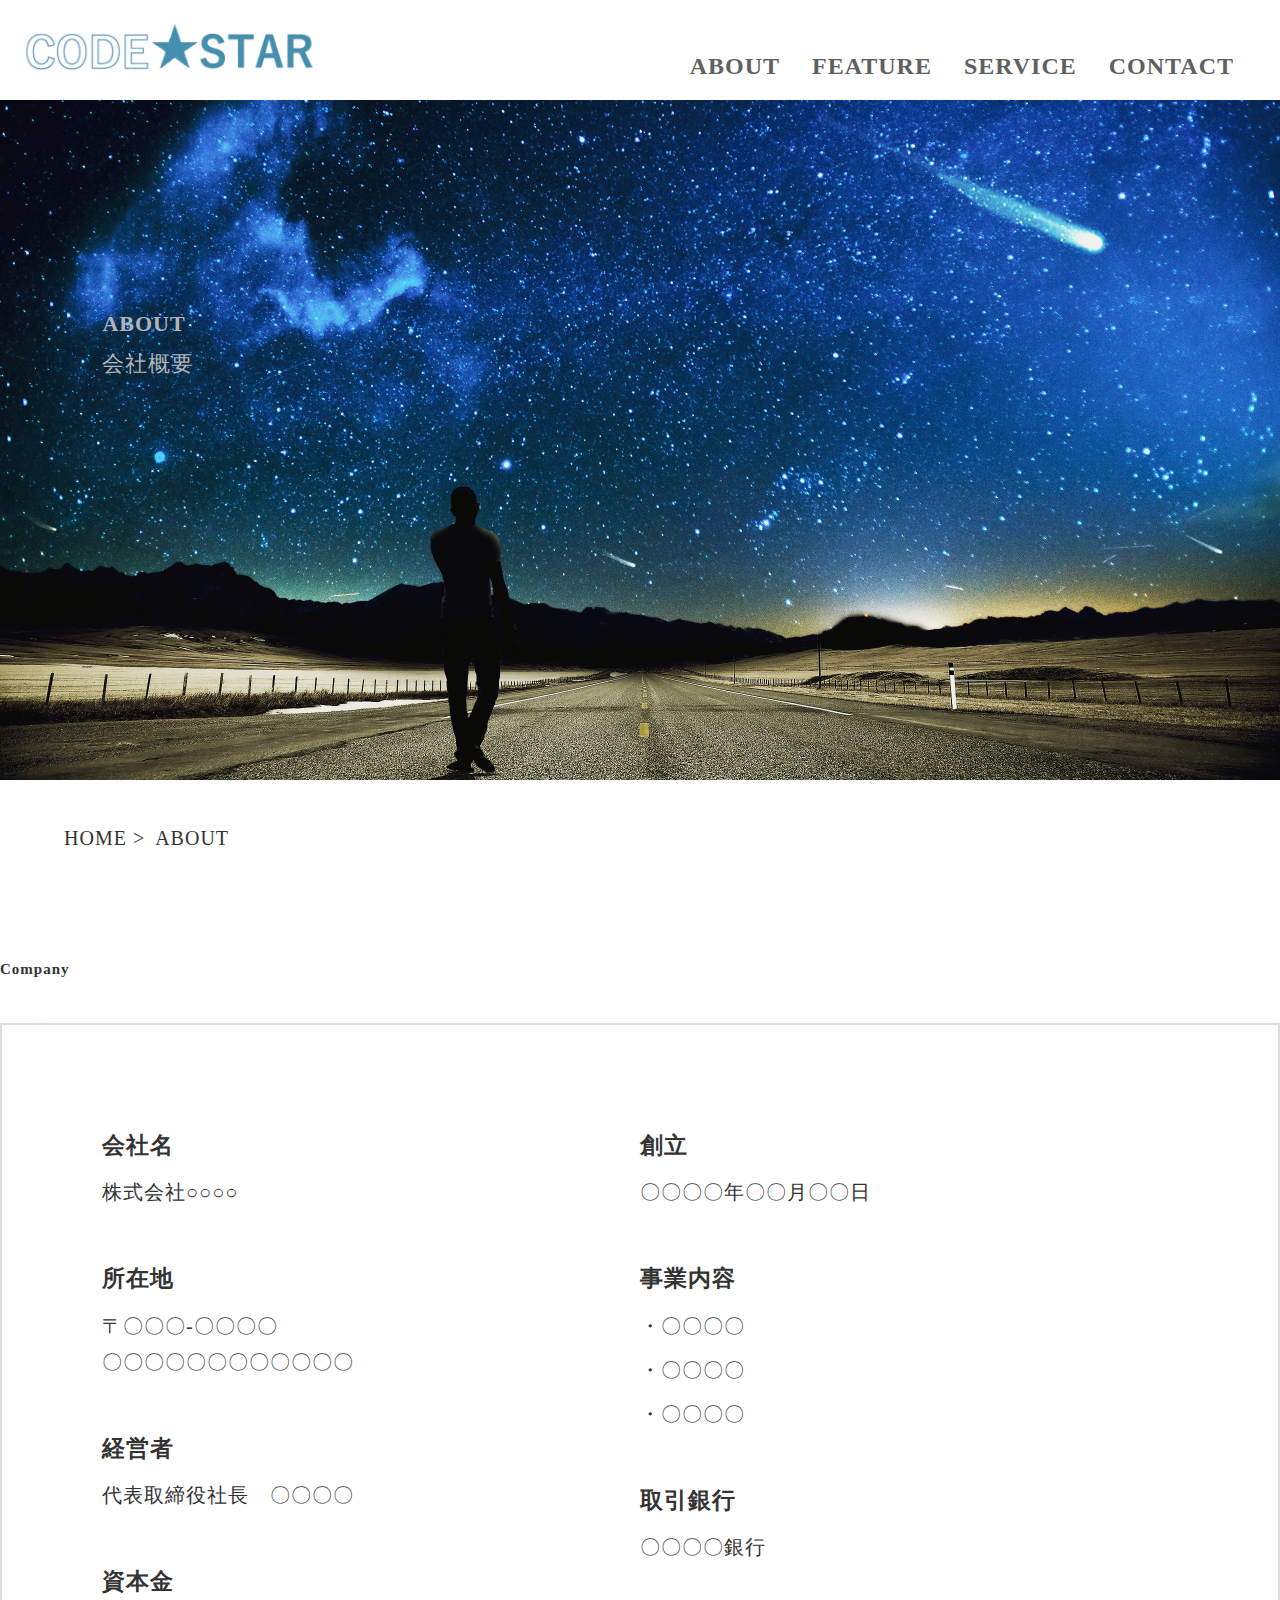
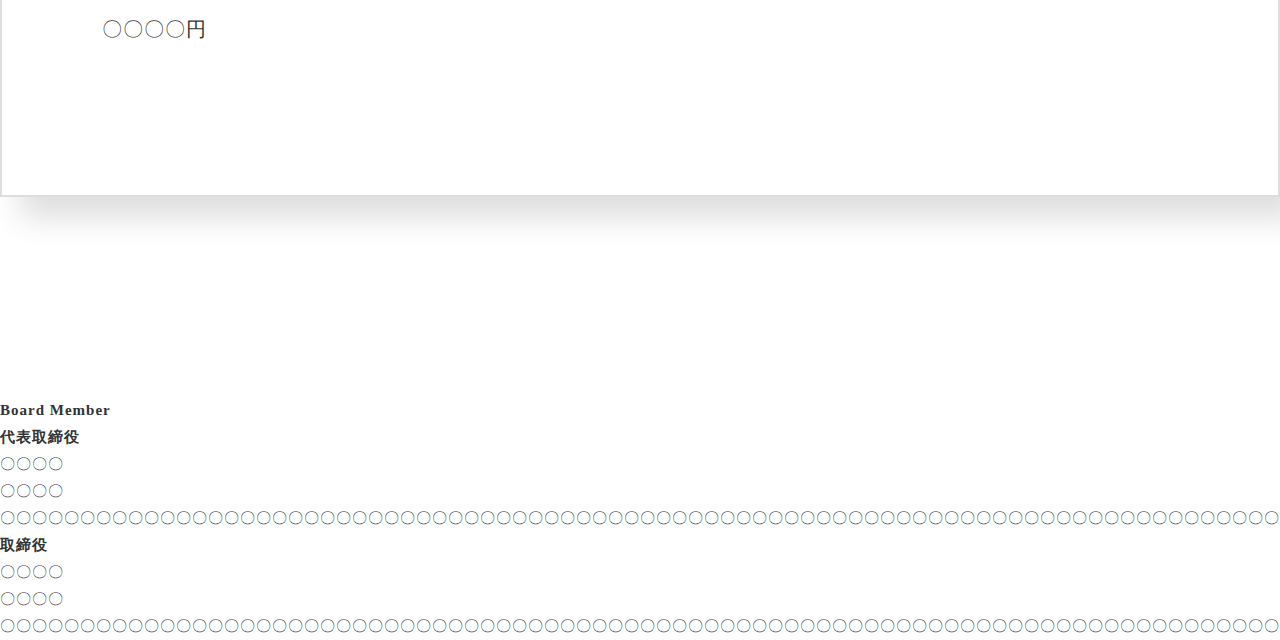
==== html/about.html @ 9fde7d2b "about 途中" ====
<html lang="ja">
<head>
  <meta charset="UTF-8" />
  <title>プログラミング教材「CODESTAR」</title>
  <meta name="viewport" content="width=device-width, initial-scale=1">
  <meta name="description" content="確認テストのページです">
  <link rel="icon" href="../favicon.ico">
  <link rel="preconnect" href="https://fonts.googleapis.com">
  <link rel="preconnect" href="https://fonts.gstatic.com" crossorigin>
  <link
    href="https://fonts.googleapis.com/css2?family=Noto+Sans+JP:wght@300;400;500;700&family=Open+Sans:wght@400;700;800&display=swap"
    rel="stylesheet">
  <link rel="stylesheet" type="text/css" href="../css/reset.css"></link>
  <link rel="stylesheet" type="text/css" href="../css/common1.css"></link>
  <link rel="stylesheet" type="text/css" href="../css/about.css"></link>
</head>

<body>
  <header>
    <div class="header_all">
      <a href="../index.html" class="logo">
        <img src="../img/logo.png" alt="ロゴ画像">
      </a>
      <nav class="nav_bar">
        <ul>
          <li><a class="respons" href="../index.html">TOP</a></li>
          <li><a href="about.html">ABOUT<small>会社概要</small></a></li>
          <li><a href="feature.html">FEATURE<small>特徴</small></a></li>
          <li><a href="service.html">SERVICE<small>事業内容</small></a></li>
          <li><a href="contact.html">CONTACT<small>お問い合わせ</small></a></li>
        </ul>
      </nav>
    </div>
    <p class="drawer"></p>
  </header>

  <main>
    <section class="top">
      <div class="top_bg">
        <div class="top_img">
          <h1>ABOUT</h1>
          <p>会社概要</p>
        </div>
      </div>
    </section>

    <section class="breadcrumb">
      <ul>
        <li>
          <a href="../index.html"><span>HOME</span></a>
        </li>
        <li>
          <a href="about.html"><span class="color">ABOUT</span></a>
        </li>
      </ul>
    </section>

    <section class="about_com">
      <div class="inner">
        <h2 class="section_ttl"><small>Company</small></h2>
    
        <div class="about_com_all">
          <div class="about_com_list">
            <div class="about_com_item">
              <h3 class="about_com_ttl">会社名</h3>
              <br>
              <p class="about_com_txt">株式会社○○○○</p>
            </div>
            <div class="about_com_item">
              <h3 class="about_com_ttl">所在地</h3><br>
              <div class="about_com_content">
                <p class="about_com_txt">
                  〒〇〇〇-〇〇〇〇<br>
                  〇〇〇〇〇〇〇〇〇〇〇〇
                </p>
              </div>
            </div>
            <div class="about_com_item">
              <h3 class="about_com_ttl">経営者</h3><br>
              <p class="about_com_txt">代表取締役社長　〇〇〇〇</p>
            </div>
            <div class="about_com_item">
              <h3 class="about_com_ttl">資本金</h3><br>
              <p class="about_com_txt">〇〇〇〇円</p>
            </div>
          </div>
          <div class="about_com_list">
            <div class="about_com_item">
              <h3 class="about_com_ttl">創立</h3><br>
              <p class="about_com_txt">〇〇〇〇年〇〇月〇〇日</p>
            </div>
            <div class="about_com_item">
              <h3 class="about_com_ttl">事業内容</h3><br>
              <div class="about_com_content">
                <p class="about_com_txt">・〇〇〇〇</p><br>
                <p class="about_com_txt">・〇〇〇〇</p><br>
                <p class="about_com_txt">・〇〇〇〇</p>
              </div>
            </div>
            <div class="about_com_item">
              <h3 class="about_com_ttl">取引銀行</h3><br>
              <p class="about_com_txt">〇〇〇〇銀行</p>
            </div>
          </div>
        </div>
      </div>
    </section>

    <section class="about_mem">
      <div class="inner">
        <h2 class="section_ttl"><small>Board Member</small></h2>
        <div class="about_mem_all">
          <div class="about_mem_per">
            <h3 class="about_mem_ttl">代表取締役</h3>
            <p class="about_mem_name">〇〇〇〇<br>〇〇〇〇</p>
            <p class="about_mem_txt">
              〇〇〇〇〇〇〇〇〇〇〇〇〇〇〇〇〇〇〇〇〇〇〇〇〇〇〇〇〇〇〇〇〇〇〇〇〇〇〇〇〇〇〇〇〇〇〇〇〇〇〇〇〇〇〇〇〇〇〇〇〇〇〇〇〇〇〇〇〇〇〇〇〇〇〇〇〇〇〇〇
            </p>
          </div>
          <div class="about_mem_per">
            <h3 class="about_mem_ttl">取締役</h3>
            <p class="about_mem_name">〇〇〇〇<br>〇〇〇〇</p>
            <p class="about_mem_txt">
              〇〇〇〇〇〇〇〇〇〇〇〇〇〇〇〇〇〇〇〇〇〇〇〇〇〇〇〇〇〇〇〇〇〇〇〇〇〇〇〇〇〇〇〇〇〇〇〇〇〇〇〇〇〇〇〇〇〇〇〇〇〇〇〇〇〇〇〇〇〇〇〇〇〇〇〇〇〇〇〇
            </p>
          </div>
        </div>
      </div>
    </section>


  </main>
</body>
<script src="https://ajax.googleapis.com/ajax/libs/jquery/3.5.1/jquery.min.js"></script>
<script type="text/javascript" src="../js/common.js"></script>
---- css/common1.css ----
body {
  font-family: 'Noto Serif', serif;
}

body {
  font-size: 15px;
  font-family: 'Noto Serif', serif;
  line-height: 1.8;
  letter-spacing: 1px;
  word-break: break-all;
  color: #333;
}

a {
  text-decoration: none;
  color: #333;
}

li {
  list-style: none;
}

header {
  width: 100%;
  background-color: #fff;
}

.header_all {
  height: 100px;
  display: flex;
  align-items: center;
  justify-content: space-between;
}

header .logo {
  padding: 10px 20px;
}

header .logo img {
  width: auto;
  height: 60px;
}

header .nav_bar {
  margin: 0 30px;
  }

  header .nav_bar ul {
    display: flex;
  }

  header .nav_bar ul .respons {
    visibility:hidden
  }

  header .nav_bar ul li {
    margin: 40px 16px 0;
    height: 50px
  }

  header .nav_bar ul li a small {
    visibility: hidden;
    display: block;
    font-size: 12px;
    font-weight: 400;
    color: #5B8FAD;
    margin-top: 2px;
    padding-top: 6px;
    text-align: center;
    border-top: 3px solid #5B8FAD;
  }

  header .nav_bar ul li a {
    font-size: 24px;
    font-weight: bold;
    color: #606060;
    padding: 8px 0px;
  }

  header .nav_bar ul li a:hover {
    color: #5B8FAD;
  }

  header .nav_bar ul li a:hover small {
    visibility: visible;
    border-top: 2px solid #5B8FAD;
  }

  header .drawer {
    visibility: hidden;
  }

  .top {
    width: 100%;
    height: auto;
  }

  .top_bg {
    position: relative;
    width: 100%;
    height: 70vh;
    min-height: 680px;
    background: url(../img/top.jpg) no-repeat center ;
    background-position:70% 80%;
    background-size:cover;
  }

  .top .top_img {
    position:absolute;
    top: 30%;
    left: 8%;
    width: 880px;
    height: auto;
    z-index: 3;
    color: rgb(180,180,180);
    font-size: 22px;
  }

  .top .top_img .subtext {
    margin-left: 10px;
  }

  .top .top_img img {
    width: 500px;
    height: auto;
  }




.service_wrap {
  padding: 0 16px;
}

.service_item {
  width: 100%;
  height: 160px;
  display: flex;
  background-color: #fff;
  box-shadow: 4px 4px 8px 4px rgba(0,0,0,.1);
  justify-content: right;
  align-items: center;
  margin-bottom: 28px;
}

.service_item .service_item_img {
  width: 25%;
  padding-left: 16px;
}

.service_item .service_item_img img {
  width: 100%;
  height: auto;
}

.service_wrap .service_item p {
  width: 65%;
  margin-left: 30px;
  font-size: 20px;
  line-height: 1.8em;
}

footer {
  padding: 50px 0 20px;
  background: #eee;
  color: #333333;
}


.footer_logo {
  width: 15%;
  height: auto;
  margin: 0 auto;
  margin-bottom: 40px;
}

.footer_logo img {
  width: 100%;
}

.footer_list {
  display: flex;
  justify-content: center;
  margin-bottom: 50px;
}

.footer_item {
  padding-right: 28px;
  margin-right: 20px;
  border-right: solid 3px #5B8FAD;
  font-size: 18px;
  line-height: 1;
}


.footer_item a {
  color: #333333;
}

.footer_item a:hover {
  color: #333333;
}

.footer_item:last-child {
  padding-right: 0;
  margin-right: 0;
  border-right: none;
}

.footer_sns {
  margin-bottom: 50px;
  display: flex;
  justify-content: center;
  align-items: center;
}

.footer_sns .sns_icon1 {
  margin-right: 25px;
}

.footer_sns .sns_icon1,
.sns_icon2 {
  -webkit-transition: 0.2s;
  transition: 0.2s;
}

.footer_sns .sns_icon1:hover,
.sns_icon2:hover {
  -webkit-transition: 0.2s;
  transition: 0.2s;
  -webkit-transform: translateY(-5px);
  transform: translateY(-5px);
}

.footer_txt {
  display: block;
  text-align: center;
  font-size: 15px;
}

.breadcrumb {
  max-width: 90%;
  margin: 40px auto;
}

.breadcrumb ul {
  display: flex;
  margin-bottom: 100px;
}

.breadcrumb li {
  font-size: 20px;
}

.breadcrumb li::after {
  content: ">";
  padding-right: 10px;
  font-size: 20px;
}

.breadcrumb li:last-child::after {
  content: "";
}
---- css/about.css ----
.about_com {
  margin-bottom: 200px;
}

.about_com .section_ttl {
  margin-bottom: 40px;
}

.about_com_all {
  padding: 100px;
  border: solid 2px #ddd;
  -webkit-box-shadow: 20px 20px 30px #ddd;
  box-shadow: 20px 20px 30px #ddd;
  display: flex;
}

.about_com_list {
  width: 50%;
}

.about_com_item {
  margin-bottom: 40px;
}

.about_com_ttl {
  font-size: 23px;
  display: inline-block;
  padding-bottom: 8px;
}

.about_com_txt {
  font-size: 20px;
  display: inline-block;
  padding-bottom: 8px;
}
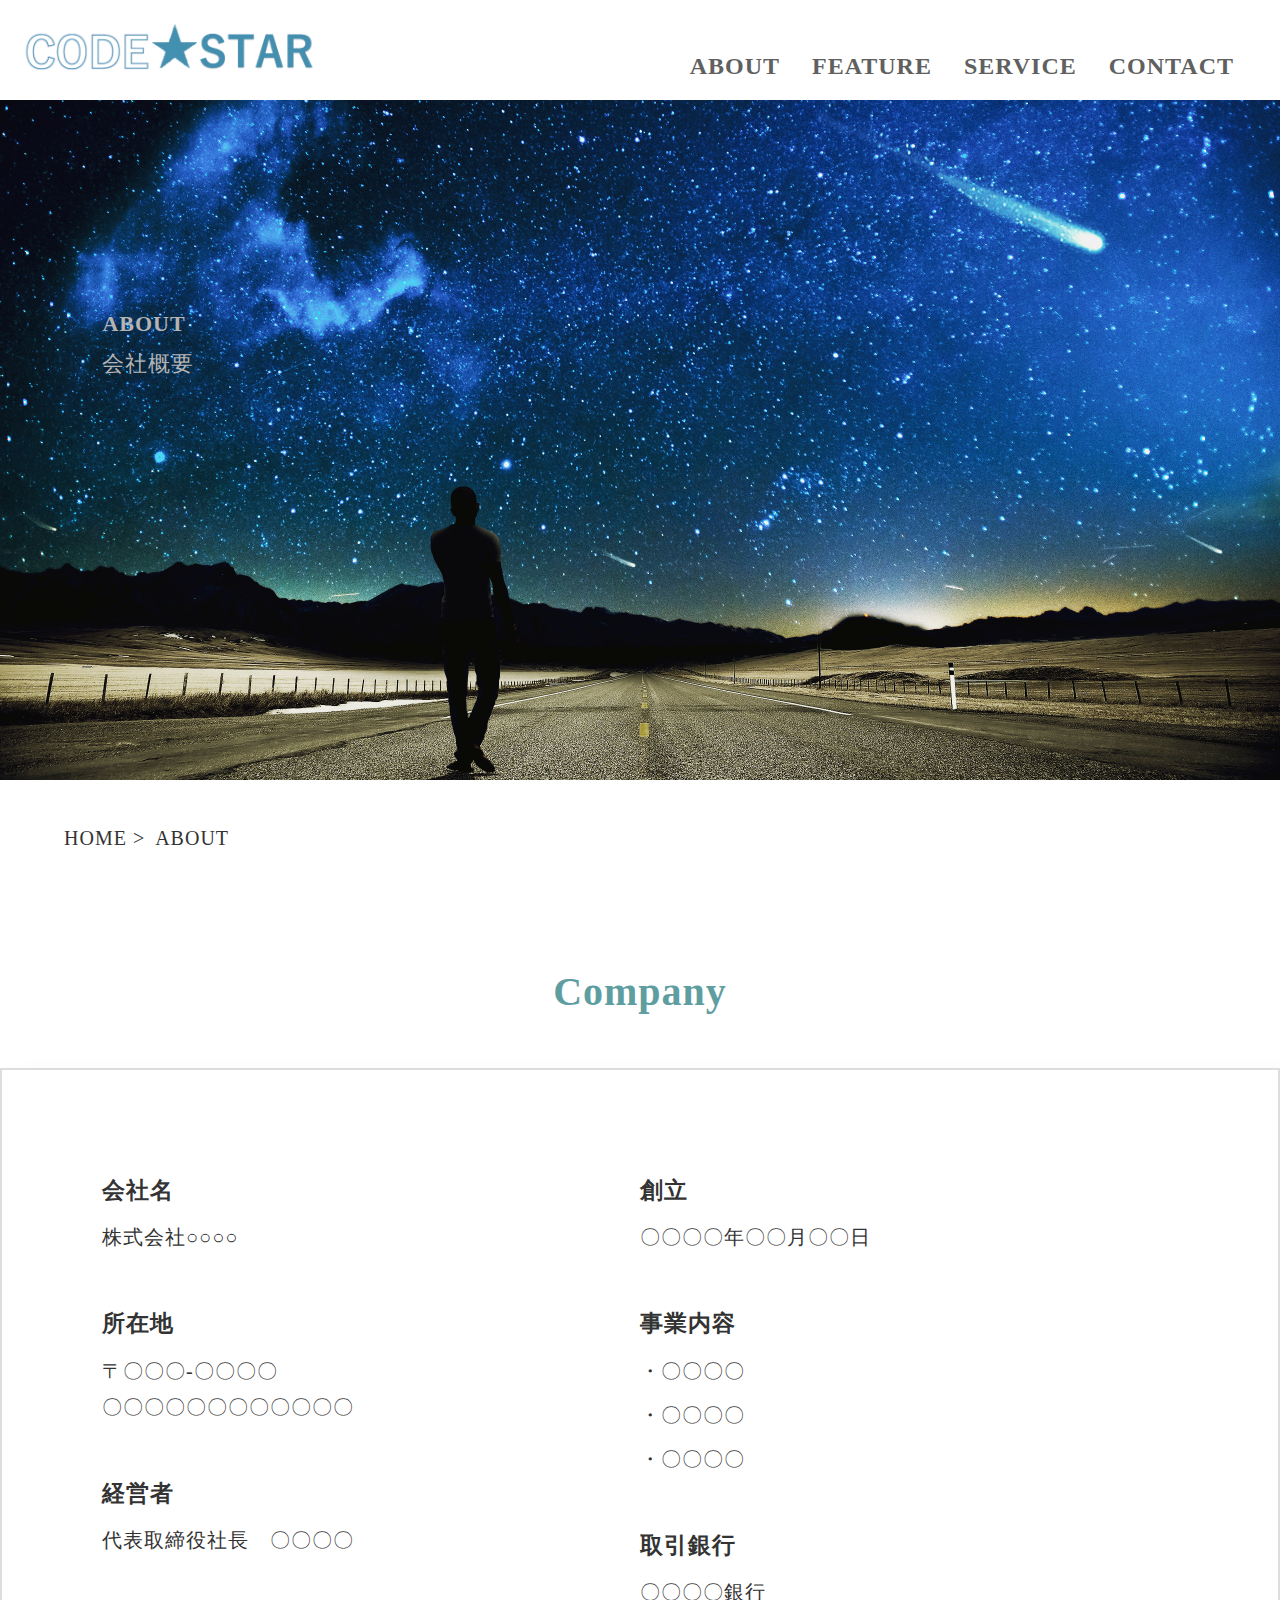
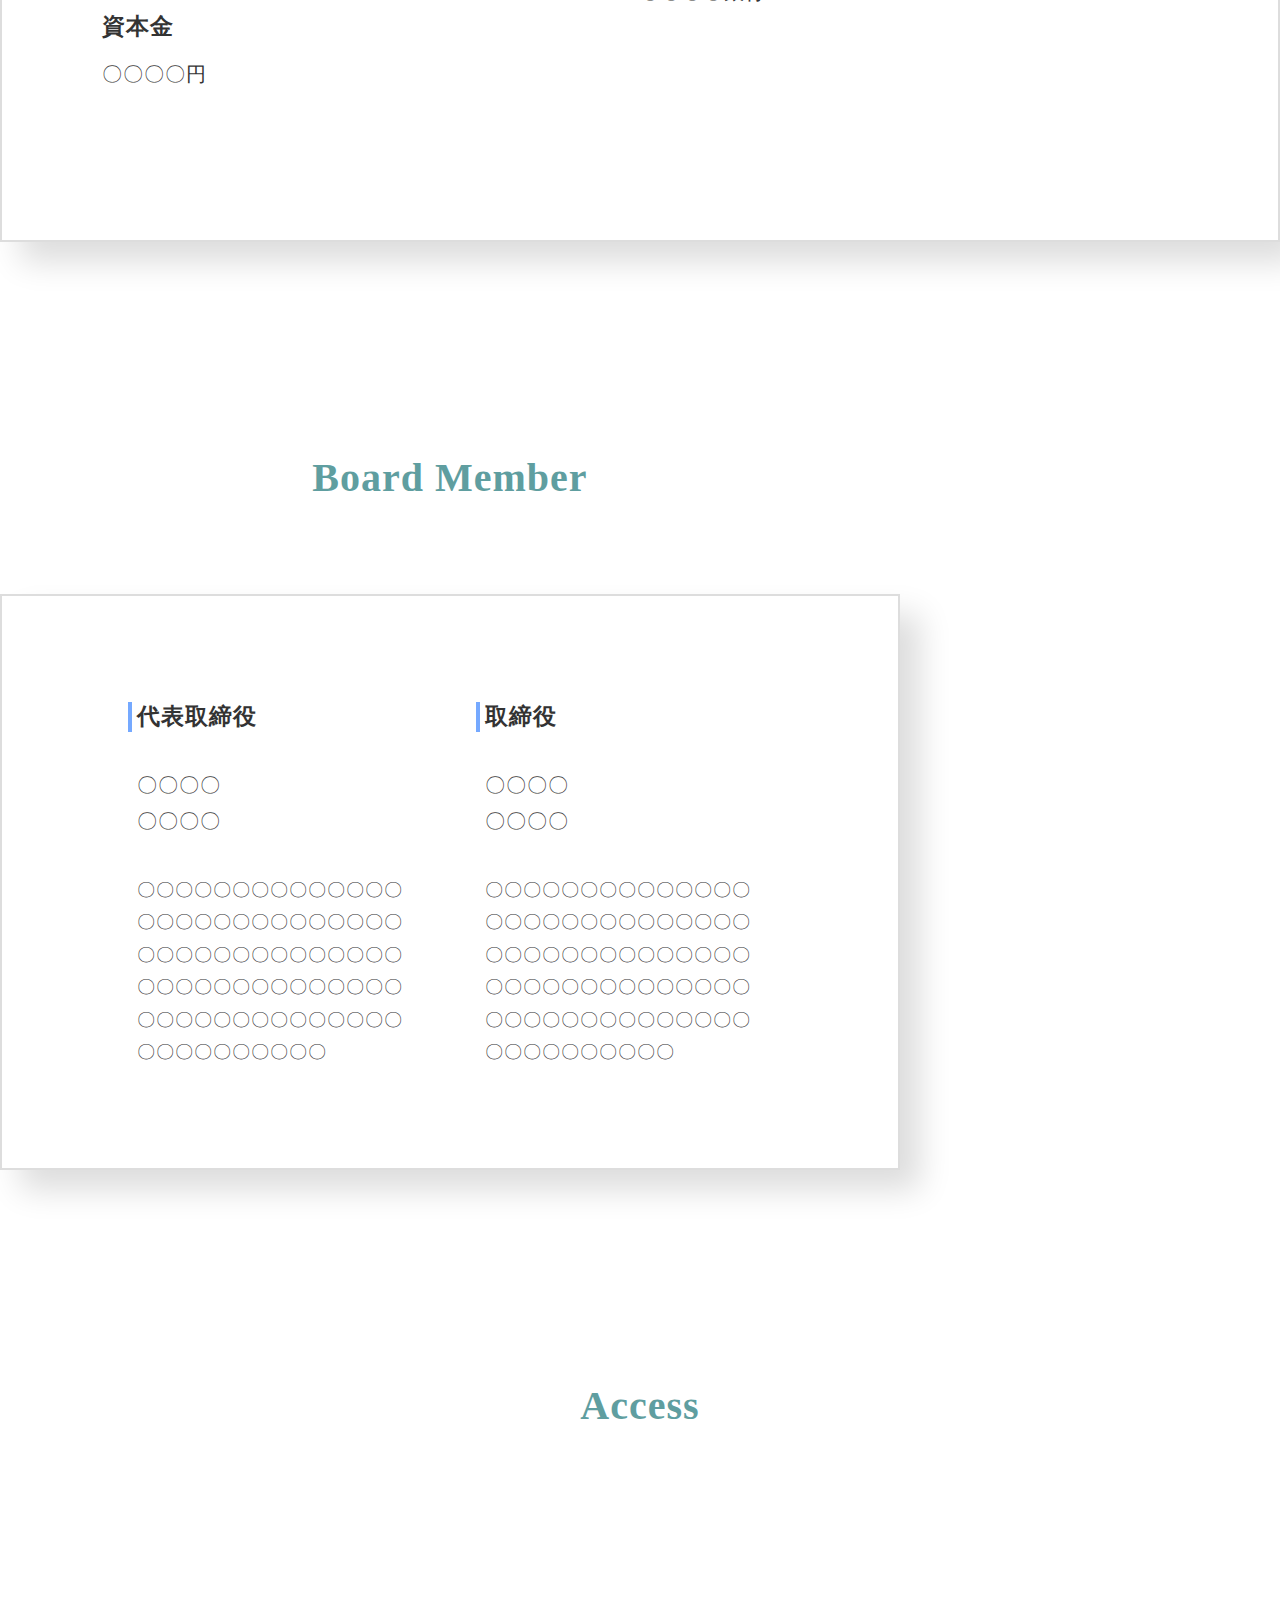
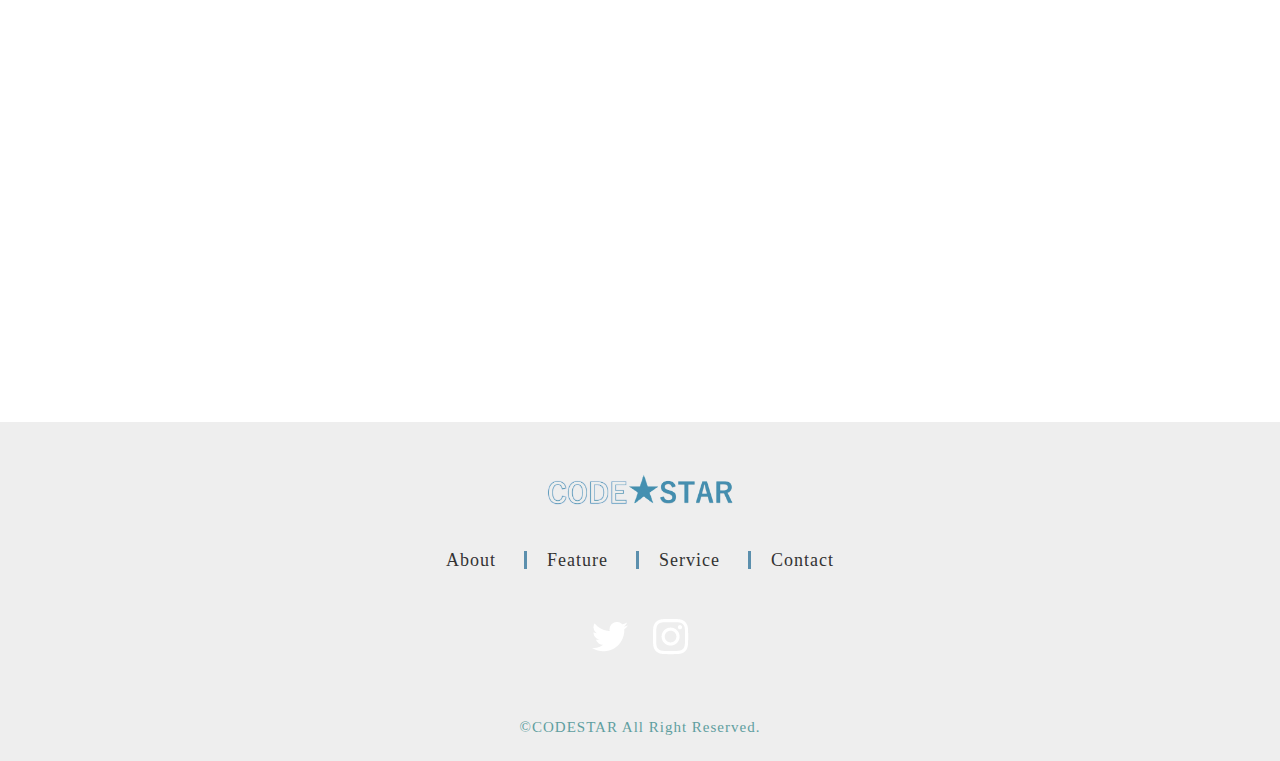
==== commit 39fa6e41: "about 終了”" ====
--- a/html/about.html
+++ b/html/about.html
@@ -128,8 +128,62 @@
       </div>
     </section>
 
+    <section class="about_acc">
+      <div class="inner">
+        <h2 class="section_ttl"><small>Access</small></h2>
+      </div>
+      <div class="about_acc_map">
+        <iframe
+        src="https://www.google.com/maps/embed?pb=!1m18!1m12!1m3!1d6481.460221499274!2d139.75087514501283!3d35.68364693490552!2m3!1f0!2f0!3f0!3m2!1i1024!2i768!4f13.1!3m3!1m2!1s0x60188c0d02d8064d%3A0xd11a5f0b379e6db7!2z55qH5bGF!5e0!3m2!1sja!2sjp!4v1629848541622!5m2!1sja!2sjp"
+        width="600" height="450" style="border:0;" allowfullscreen="" loading="lazy"></iframe>
+        <div class="about_acc_list">
+          <div class="about_acc_item">
+            <h3 class="about_acc_ttl">住所</h3>
+            <p class="about_acc_txt">
+              〒〇〇〇-〇〇〇〇<br>
+              〇〇〇〇〇〇〇〇〇〇〇〇
+            </p>
+          </div>
+          <div class="about_acc_item">
+            <h3 class="about_acc_ttl">最寄駅</h3>
+            <p class="about_acc_txt">
+              〇〇〇〇〇〇〇〇
+            </p>
+          </div>
+        </div>
+      </div>
+    </section>
 
   </main>
+
+  <footer>
+    <div class="footer_logo">
+      <a href="../index.html"><img src="../img/logo.png" alt="ロゴ画像"></a>
+    </div>
+    <ul class="footer_list">
+      <li class="footer_item">
+        <a href="about.html">About</a>
+      </li>
+      <li class="footer_item">
+        <a href="feature.html">Feature</a>
+      </li>
+      <li class="footer_item">
+        <a href="service.html">Service</a>
+      </li>
+      <li class="footer_item">
+        <a href="contact.html">Contact</a>
+      </li>
+    </ul>
+    <ul class="footer_sns">
+      <li class="sns_icon1">
+        <a href="#"><img src="../img/twitter.png" alt="Twitterアイコン"></a>
+      </li>
+      <li class="sns_icon2">
+        <a href="#"><img src="../img/instagram.png" alt="Instagramアイコン"></a>
+      </li>
+    </ul>
+    <small class="footer_txt">©CODESTAR All Right Reserved.</small>
+  </footer>
 </body>
 <script src="https://ajax.googleapis.com/ajax/libs/jquery/3.5.1/jquery.min.js"></script>
 <script type="text/javascript" src="../js/common.js"></script>--- a/css/about.css
+++ b/css/about.css
@@ -34,3 +34,107 @@
   padding-bottom: 8px;
 }
 
+small {
+  font-size: 40px;
+  margin: 0 auto;
+  text-align: center;
+  display: block;
+  color: cadetblue;
+}
+
+.about_mem {
+  margin-bottom: 200px;
+}
+
+.about_mem .inner{
+  max-width: 900px;
+}
+
+.about_mem .section_ttl {
+  margin-bottom: 80px;
+}
+
+.about_mem_all {
+  display: flex;
+  padding: 100px;
+  border: solid 2px #ddd;
+  -webkit-box-shadow: 20px 20px 30px #ddd;
+  box-shadow: 20px 20px 30px #ddd;
+}
+
+.about_mem_per {
+  width: 50%;
+  margin: 0 5%;
+}
+
+.about_mem_ttl {
+  font-size: 23px;
+  position: relative;
+  margin-bottom: 30px;
+}
+
+.about_mem_ttl::before {
+  content: "";
+  width: 4px;
+  height: 30px;
+  background-color: #75a9ff;
+  position: absolute;
+  top: 15%;
+  left: -3%;
+}
+
+.about_mem_name {
+  font-size: 20px;
+  margin-bottom: 35px;
+}
+
+.about_mem_txt {
+  font-size: 18px;
+  line-height: 1.8;
+}
+
+.about_acc {
+  margin-bottom: 150px;
+  padding: 0 20px;
+}
+
+.about_acc .section_ttl {
+  margin-bottom: 80px;
+}
+
+.about_acc_map {
+  width: 55%;
+  height: 350px;
+  -webkit-clip-path: polygon(0% 0%, 0% 400%, 100% 0%);
+  clip-path: polygon(0% 0%, 0% 400%, 100% 0%);
+}
+
+.about_acc_map iframe {
+  width: 100%;
+  height: 100%;
+}
+
+.acc_wrap {
+  position: relative;
+}
+
+.about_acc_list {
+  position: absolute;
+  top: 0%;
+  left: 60%;
+}
+
+.about_acc_item {
+  margin-bottom: 40px;
+  line-height: 1.5em;
+}
+
+.about_acc_ttl {
+  margin-bottom: 10px;
+  font-size: 23px;
+}
+
+.about_acc_txt {
+  font-size: 20px;
+  line-height: 1.8;
+}